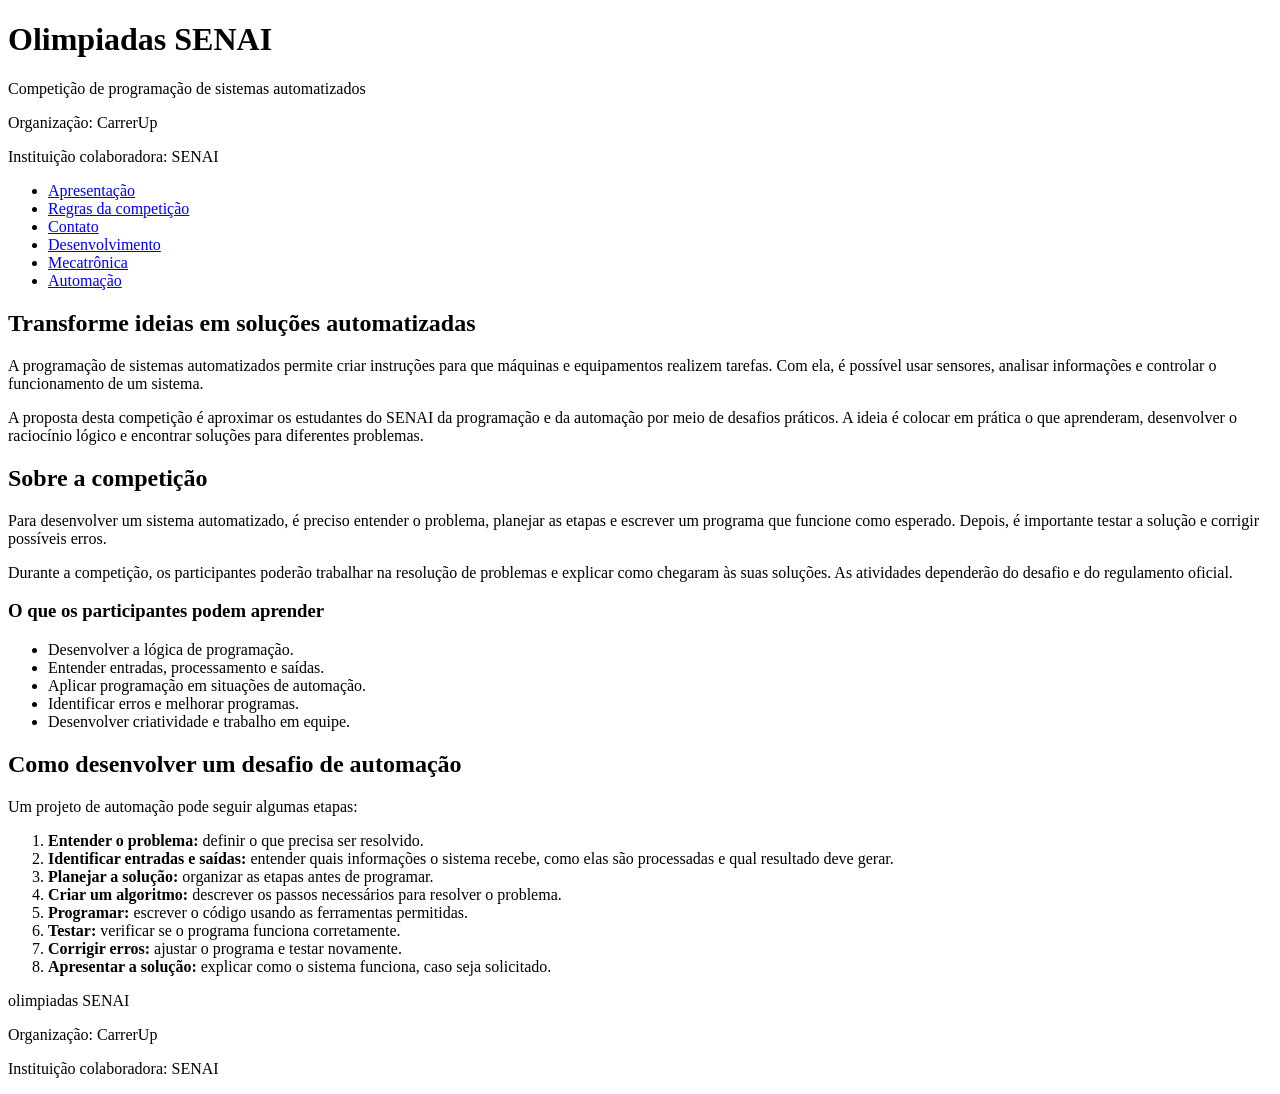
==== automacao.html @ 6948c7de "Automação HTML" ====
<!DOCTYPE html>
<html lang="pt-BR">
<head>
    <meta charset="UTF-8">
    <meta name="viewport" content="width=device-width, initial-scale=1.0">
    <title>Olimpiadas SENAI</title>
</head>
<body>

    <header>
        <h1>Olimpiadas SENAI</h1>
            <p>Competição de programação de sistemas automatizados</p>
            <p>Organização: CarrerUp</p>
            <p>Instituição colaboradora: SENAI</p>

        <nav>
            <ul>
                <li><a href="index.html">Apresentação</a></li>
                <li><a href="regras.html">Regras da competição</a></li>
                <li><a href="contato.html">Contato</a></li>
                <li><a href="dev.html">Desenvolvimento</a></li>
                <li><a href="mecatronica.html">Mecatrônica</a></li>
                <li><a href="automacao.html">Automação</a></li>
            </ul>
        </nav>
    </header>

    <main>
        <section id="apresentacao">
            <h2>Transforme ideias em soluções automatizadas</h2>

            <p>
                A programação de sistemas automatizados permite criar
                instruções para que máquinas e equipamentos realizem
                tarefas. Com ela, é possível usar sensores, analisar
                informações e controlar o funcionamento de um sistema.
            </p>

            <p>
                A proposta desta competição é aproximar os estudantes
                do SENAI da programação e da automação por meio de
                desafios práticos. A ideia é colocar em prática o que
                aprenderam, desenvolver o raciocínio lógico e encontrar
                soluções para diferentes problemas.
            </p>
        </section>

        <section id="sobre">
            <h2>Sobre a competição</h2>

                <p>
                    Para desenvolver um sistema automatizado, é preciso
                    entender o problema, planejar as etapas e escrever um
                    programa que funcione como esperado. Depois, é
                    importante testar a solução e corrigir possíveis erros.
                </p>

                <p>
                    Durante a competição, os participantes poderão
                    trabalhar na resolução de problemas e explicar como
                    chegaram às suas soluções. As atividades dependerão
                    do desafio e do regulamento oficial.
                </p>

            <h3>O que os participantes podem aprender</h3>

            <ul>
                <li>Desenvolver a lógica de programação.</li>
                <li>Entender entradas, processamento e saídas.</li>
                <li>Aplicar programação em situações de automação.</li>
                <li>Identificar erros e melhorar programas.</li>
                <li>Desenvolver criatividade e trabalho em equipe.</li>
            </ul>
        </section>

        <section id="etapas">
            <h2>Como desenvolver um desafio de automação</h2>

            <p>
                Um projeto de automação pode seguir algumas etapas:
            </p>

            <ol>
                <li>
                    <strong>Entender o problema:</strong>
                    definir o que precisa ser resolvido.
                </li>
                <li>
                    <strong>Identificar entradas e saídas:</strong>
                    entender quais informações o sistema recebe,
                    como elas são processadas e qual resultado deve gerar.
                </li>
                <li>
                    <strong>Planejar a solução:</strong>
                    organizar as etapas antes de programar.
                </li>
                <li>
                    <strong>Criar um algoritmo:</strong>
                    descrever os passos necessários para resolver o problema.
                </li>
                <li>
                    <strong>Programar:</strong>
                    escrever o código usando as ferramentas permitidas.
                </li>
                <li>
                    <strong>Testar:</strong>
                    verificar se o programa funciona corretamente.
                </li>
                <li>
                    <strong>Corrigir erros:</strong>
                    ajustar o programa e testar novamente.
                </li>
                <li>
                    <strong>Apresentar a solução:</strong>
                    explicar como o sistema funciona, caso seja solicitado.
                </li>
            </ol>
        </section>
    </main>

    <footer>
        <p>olimpiadas SENAI</p>
        <p>Organização: CarrerUp</p>
        <p>Instituição colaboradora: SENAI</p>
    </footer>

</body>
</html>
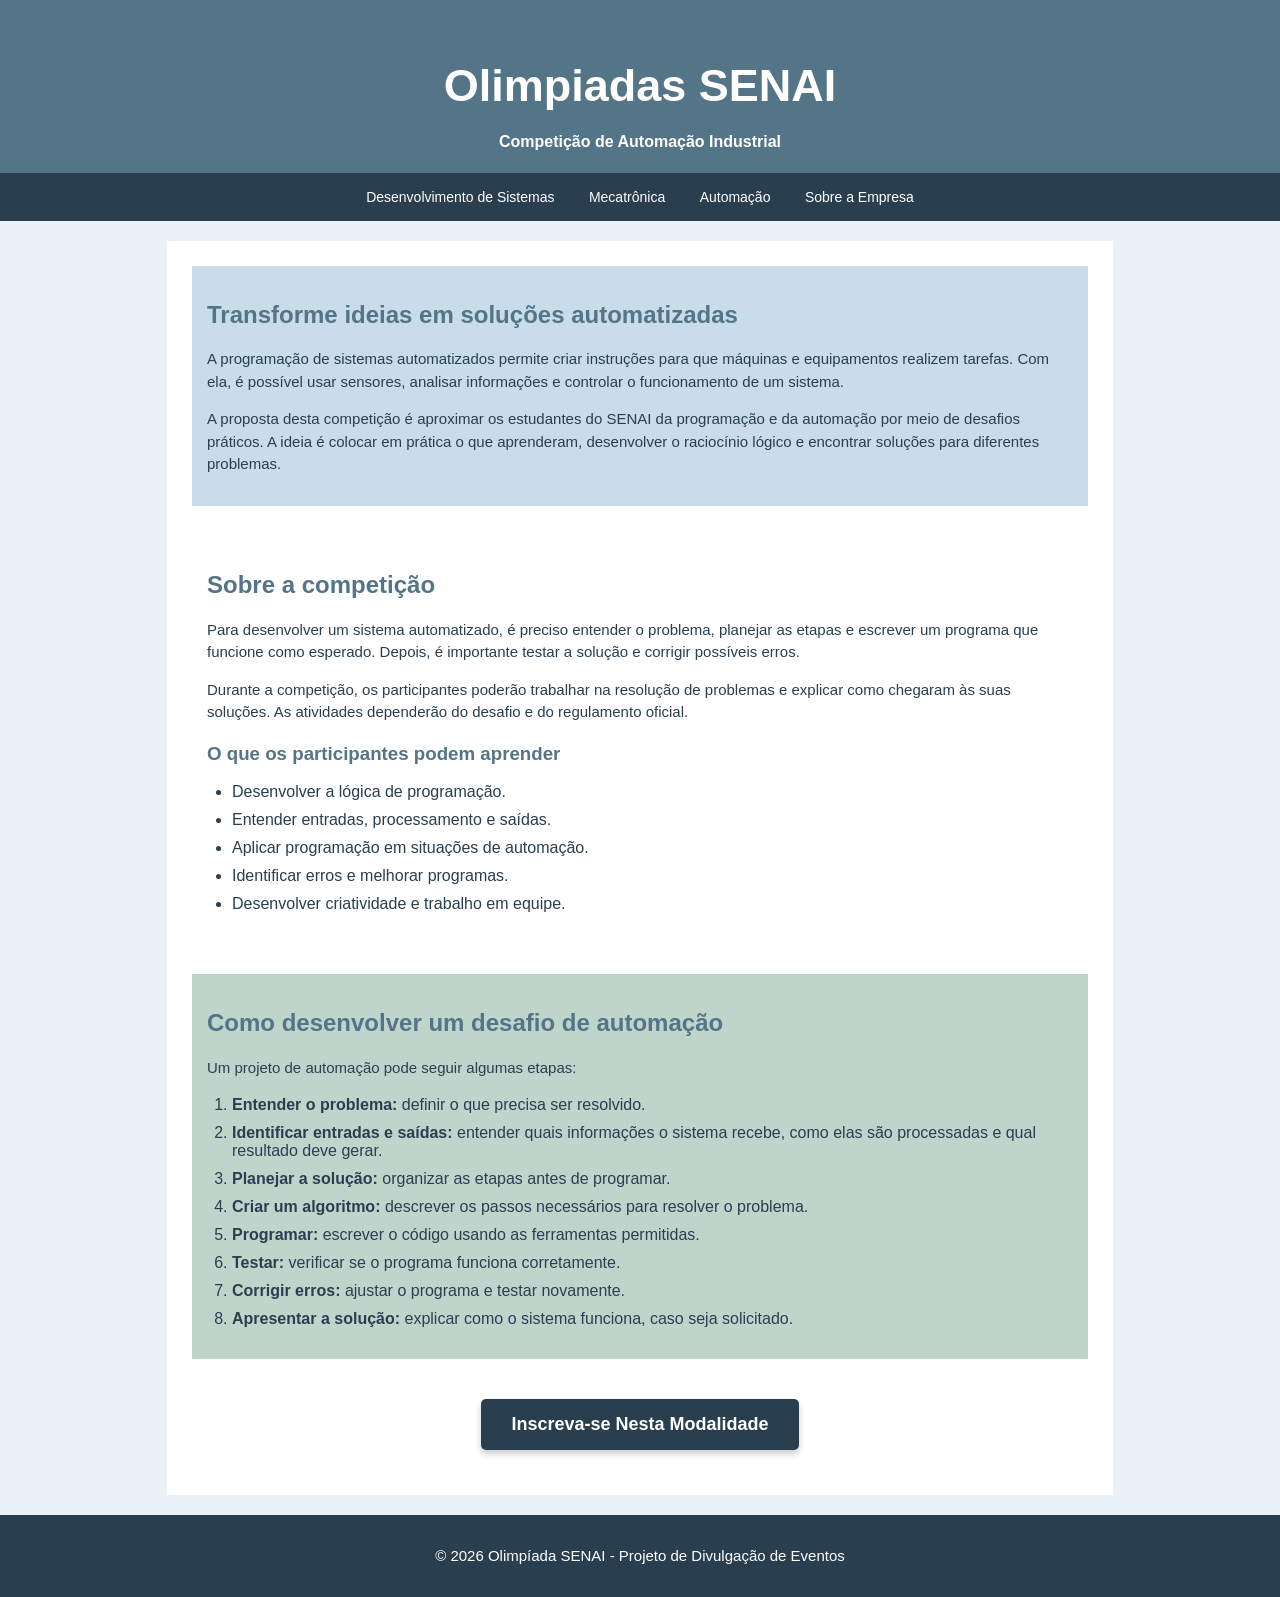
==== commit e0cf3932: "adcionei a parte de css e automação" ====
--- a/automacao.html
+++ b/automacao.html
@@ -1,27 +1,25 @@
 <!DOCTYPE html>
 <html lang="pt-BR">
+
 <head>
     <meta charset="UTF-8">
     <meta name="viewport" content="width=device-width, initial-scale=1.0">
     <title>Olimpiadas SENAI</title>
+    <link rel="stylesheet" href="automacao.css">
 </head>
+
 <body>
 
     <header>
         <h1>Olimpiadas SENAI</h1>
-            <p>Competição de programação de sistemas automatizados</p>
-            <p>Organização: CarrerUp</p>
-            <p>Instituição colaboradora: SENAI</p>
+
+        <h4>Competição de Automação Industrial</h4>
 
         <nav>
-            <ul>
-                <li><a href="index.html">Apresentação</a></li>
-                <li><a href="regras.html">Regras da competição</a></li>
-                <li><a href="contato.html">Contato</a></li>
-                <li><a href="dev.html">Desenvolvimento</a></li>
-                <li><a href="mecatronica.html">Mecatrônica</a></li>
-                <li><a href="automacao.html">Automação</a></li>
-            </ul>
+            <a href="sistemas.html">Desenvolvimento de Sistemas</a>
+            <a href="mecatronica.html">Mecatrônica</a>
+            <a href="automacao.html">Automação</a>
+            <a href="empresa.html">Sobre a Empresa</a>
         </nav>
     </header>
 
@@ -48,19 +46,19 @@
         <section id="sobre">
             <h2>Sobre a competição</h2>
 
-                <p>
-                    Para desenvolver um sistema automatizado, é preciso
-                    entender o problema, planejar as etapas e escrever um
-                    programa que funcione como esperado. Depois, é
-                    importante testar a solução e corrigir possíveis erros.
-                </p>
+            <p>
+                Para desenvolver um sistema automatizado, é preciso
+                entender o problema, planejar as etapas e escrever um
+                programa que funcione como esperado. Depois, é
+                importante testar a solução e corrigir possíveis erros.
+            </p>
 
-                <p>
-                    Durante a competição, os participantes poderão
-                    trabalhar na resolução de problemas e explicar como
-                    chegaram às suas soluções. As atividades dependerão
-                    do desafio e do regulamento oficial.
-                </p>
+            <p>
+                Durante a competição, os participantes poderão
+                trabalhar na resolução de problemas e explicar como
+                chegaram às suas soluções. As atividades dependerão
+                do desafio e do regulamento oficial.
+            </p>
 
             <h3>O que os participantes podem aprender</h3>
 
@@ -116,13 +114,16 @@
                 </li>
             </ol>
         </section>
+        <div style="text-align: center; margin-top: 40px; margin-bottom: 20px;">
+                <a href="formulario.html" class="botao-inscreva-se">Inscreva-se Nesta Modalidade</a>
+            </div>
+        </section>
     </main>
 
     <footer>
-        <p>olimpiadas SENAI</p>
-        <p>Organização: CarrerUp</p>
-        <p>Instituição colaboradora: SENAI</p>
+        <p>&copy; 2026 Olimpíada SENAI - Projeto de Divulgação de Eventos</p>
     </footer>
 
 </body>
-</html>+
+</html>
--- a/automacao.css
+++ b/automacao.css
@@ -0,0 +1,114 @@
+body {
+    margin: 0;
+    font-family: Arial, sans-serif;
+    background-color: #EAF2F7;
+    color: #293F50;
+}
+
+header {
+    background-color: #547487;
+    color: white;
+    text-align: center;
+    padding-top: 30px;
+}
+
+header h1 {
+    font-size: 45px;
+    margin-bottom: 15px;
+}
+
+header h2 {
+    font-size: 20px;
+    margin-bottom: 30px;
+}
+
+nav {
+    background-color: #293F50;
+    padding: 15px;
+}
+
+nav a {
+    color: white;
+    text-decoration: none;
+    margin: 15px;
+    font-size: 14px;
+}
+
+nav a:hover {
+    color: #C8DCE9;
+}
+
+main {
+    background-color: white;
+    width: 70%;
+    margin: 20px auto;
+    padding: 25px;
+}
+
+section {
+    margin-bottom: 30px;
+}
+
+h2 {
+    color: #547487;
+}
+
+h3 {
+    color: #547487;
+}
+
+p {
+    font-size: 15px;
+    line-height: 1.5;
+}
+
+ul, ol {
+    padding-left: 25px;
+}
+
+li {
+    margin-bottom: 10px;
+}
+
+#apresentacao {
+    background-color: #C8DCE9;
+    padding: 15px;
+}
+
+#sobre {
+    background-color: white;
+    padding: 15px;
+}
+
+#etapas {
+    background-color: #BFD5CC;
+    padding: 15px;
+}
+
+.botao-inscreva-se {
+        display: inline-block;
+        background-color: #293F50;
+        color: white;
+        text-decoration: none;
+        padding: 15px 30px;
+        font-size: 18px;
+        font-weight: bold;
+        border-radius: 5px;
+        box-shadow: 0 4px 6px rgba(0, 0, 0, 0.2);
+}
+
+.botao-inscreva-se:hover {
+        background-color: #293F50;
+        text-decoration: none;
+}
+
+footer {
+    background-color: #293F50;
+    color: white;
+    text-align: center;
+    padding: 15px;
+}
+
+footer p {
+    text-align: center;
+}
